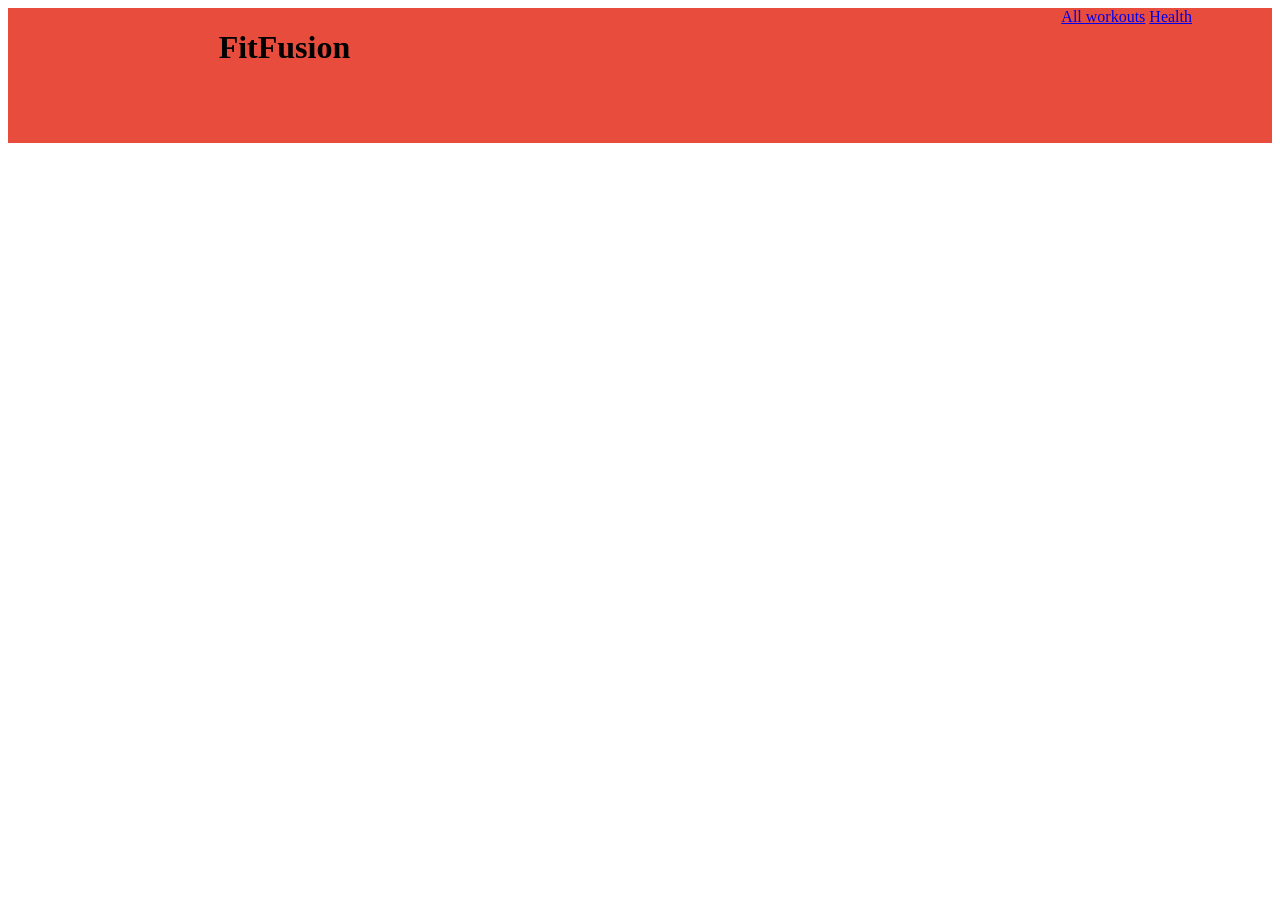
==== index.html @ 24905738 "små grejer CSS ordentligt länkad. spenderat för mycket tid på att felsöka denna bullshit" ====
<!DOCTYPE html>
<html lang="en">
<head>
    <meta charset="UTF-8">
    <meta name="viewport" content="width=device-width, initial-scale=1.0">
    <title>Document</title>
    <link rel="stylesheet" href="css/style.css">
</head>
<body>
    <div id="container1"> 
        <header id="header1">
            <h1 id="subheader">FitFusion</h1>
                <nav id="nav1">
                    <a id="workouts" href="workouts.html">All workouts</a>
                    <a id="Health" href="health.html">Health</a>
                </nav>

        </header>
        <div id="placeholder">
        </div>
    

        <main id="main1">

        </main>
        <footer id="footer1">

        </footer>
    </div>
</body>
</html>
---- css/style.css ----
#container1{
    display:grid;
    height: 100vh;
    grid-template-columns: 1fr 1fr 1fr 1fr 1fr;
    grid-template-rows: 15% 4fr 5fr 10%;
    grid-template-areas:
    'hd hd hd hd hd'
    'tp tp tp tp tp'
    'mn mn mn mn mn'
    'ft ft ft ft ft';
}



#header1{
    display: grid;
    grid-area:hd;
    background-color: #E74C3C; 
    height:100%;
    grid-template-columns: 1fr 4fr 1fr;
    grid-template-areas:
    'lg h2 nv';
}
#nav1{
grid-area:nv;
}
#logo{
    grid-area:lg;
}
#subheader{
    grid-area:h2;
}
#placeholder{
grid-area:tp;
}
#main1{
grid-area:mn;
}
#footer1{
grid-area:ft;

}
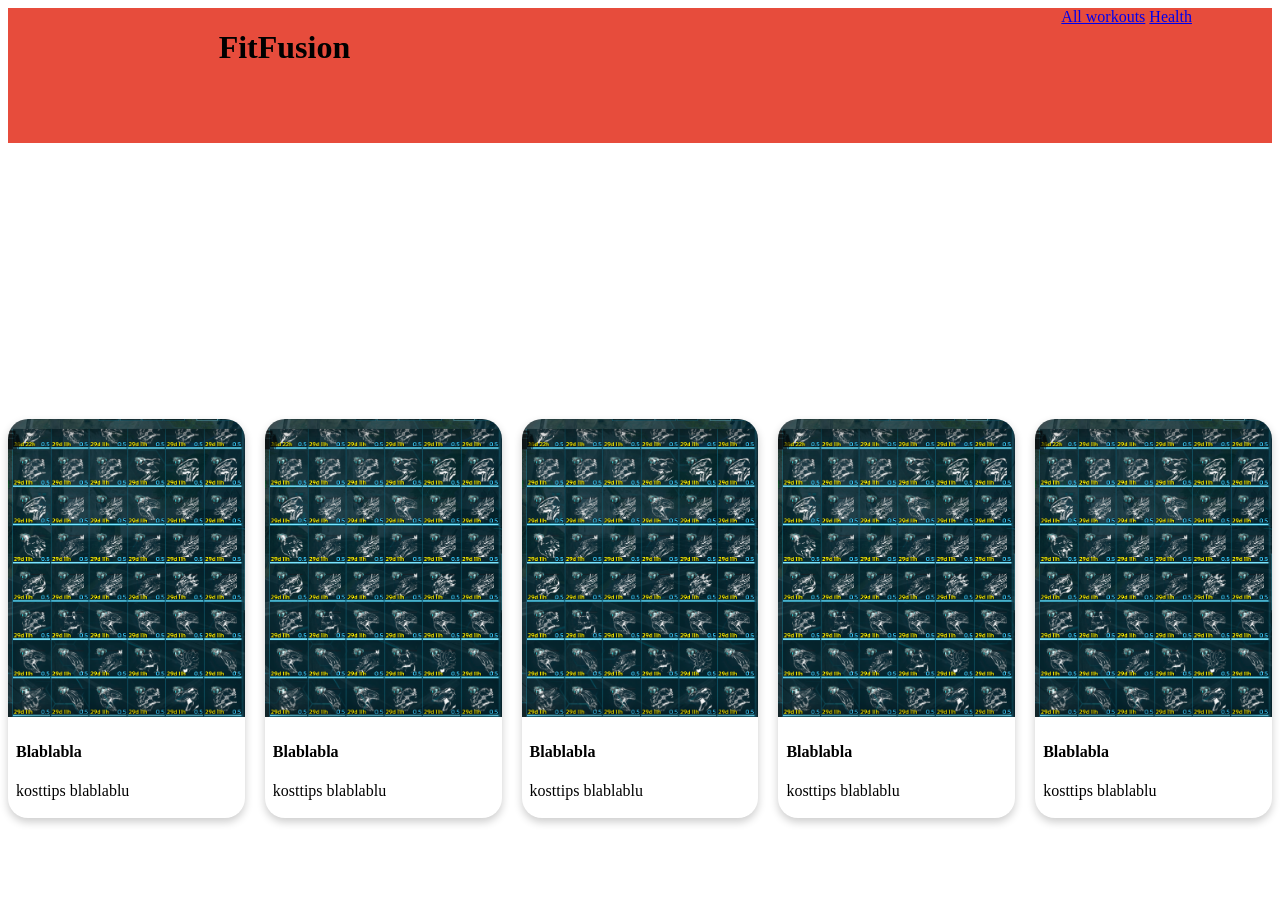
==== commit d256edc4: "cards cards n stuff" ====
--- a/index.html
+++ b/index.html
@@ -21,6 +21,41 @@
     
 
         <main id="main1">
+            <div class="card">
+                <img src="img/cryos.png" style="width:100%">
+                <div class="containerCard">
+                    <h4><b>Blablabla</b></h4>
+                    <p>kosttips blablablu</p>
+                </div>
+            </div>
+            <div class="card">
+                <img src="img/cryos.png" style="width:100%">
+                <div class="containerCard">
+                    <h4><b>Blablabla</b></h4>
+                    <p>kosttips blablablu</p>
+                </div>
+            </div>
+            <div class="card">
+                <img src="img/cryos.png" style="width:100%">
+                <div class="containerCard">
+                    <h4><b>Blablabla</b></h4>
+                    <p>kosttips blablablu</p>
+                </div>
+            </div>
+            <div class="card">
+                <img src="img/cryos.png" style="width:100%">
+                <div class="containerCard">
+                    <h4><b>Blablabla</b></h4>
+                    <p>kosttips blablablu</p>
+                </div>
+            </div>
+            <div class="card">
+                <img src="img/cryos.png" style="width:100%">
+                <div class="containerCard">
+                    <h4><b>Blablabla</b></h4>
+                    <p>kosttips blablablu</p>
+                </div>
+            </div>
 
         </main>
         <footer id="footer1">
--- a/css/style.css
+++ b/css/style.css
@@ -34,9 +34,25 @@
 grid-area:tp;
 }
 #main1{
+display:flex;
+justify-content: space-between;
 grid-area:mn;
+gap:20px;
 }
 #footer1{
 grid-area:ft;
 
+}
+.card {
+  box-shadow: 0 4px 8px 0 rgba(0,0,0,0.2);
+  border-radius: 20px;
+ 
+}
+
+.containerCard{
+padding: 0 0 2px 8px;
+}
+img{
+    border-radius: 20px 20px 0 0;
+    max-height: 300px;
 }
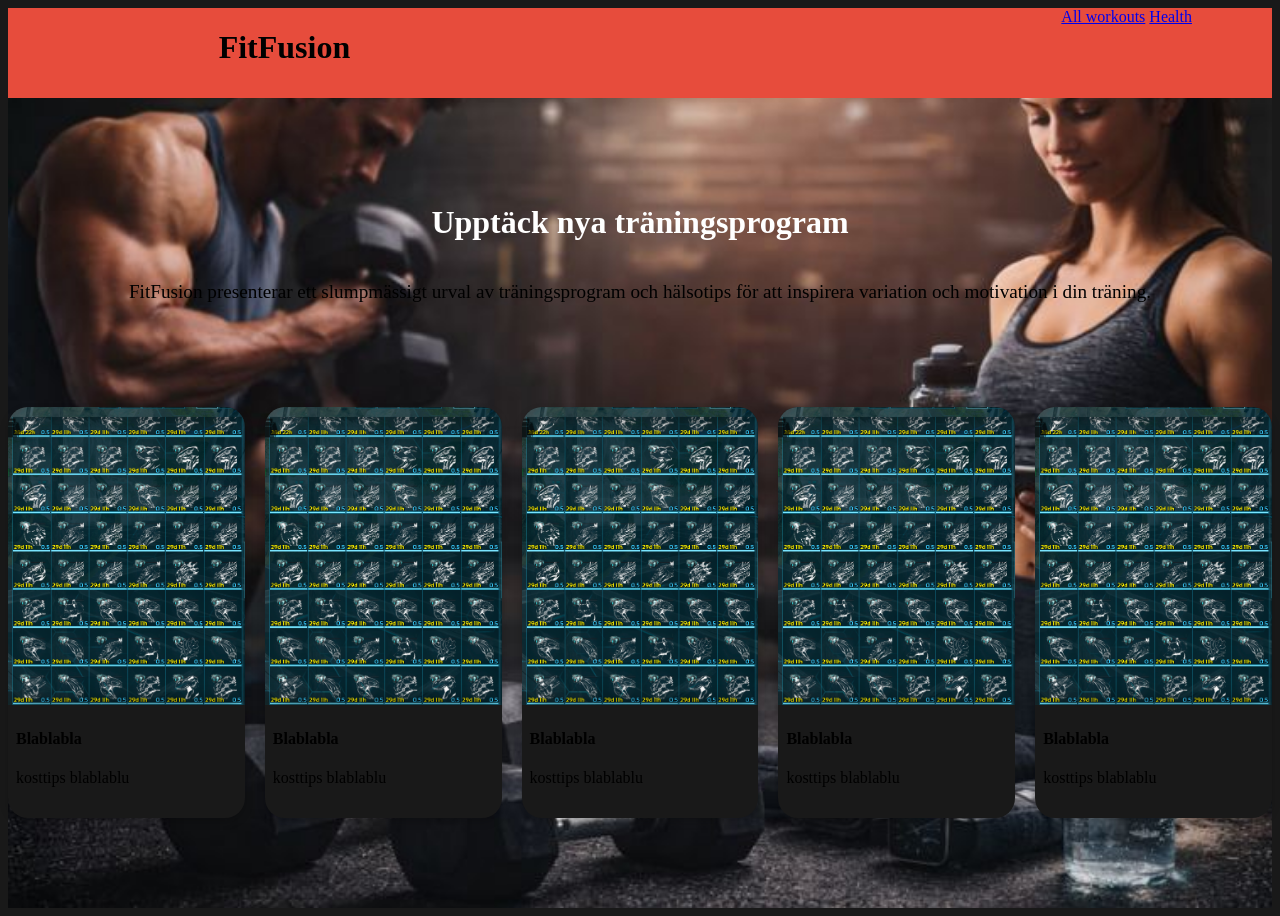
==== commit f02c5f4c: "<div id=placeholder> placeholdersakamajak. Fokuspunkt av sidan." ====
--- a/index.html
+++ b/index.html
@@ -6,7 +6,7 @@
     <title>Document</title>
     <link rel="stylesheet" href="css/style.css">
 </head>
-<body>
+<body style="background-color:#191919">
     <div id="container1"> 
         <header id="header1">
             <h1 id="subheader">FitFusion</h1>
@@ -17,6 +17,8 @@
 
         </header>
         <div id="placeholder">
+            <h1 style="color: #ffffff;">Upptäck nya träningsprogram</h1>
+            <p style="font-size: larger;">FitFusion presenterar ett slumpmässigt urval av träningsprogram och hälsotips för att inspirera variation och motivation i din träning.</p>
         </div>
     
 
--- a/css/style.css
+++ b/css/style.css
@@ -2,12 +2,14 @@
     display:grid;
     height: 100vh;
     grid-template-columns: 1fr 1fr 1fr 1fr 1fr;
-    grid-template-rows: 15% 4fr 5fr 10%;
+    grid-template-rows: 10% 3fr 4fr 10%;
     grid-template-areas:
     'hd hd hd hd hd'
     'tp tp tp tp tp'
     'mn mn mn mn mn'
     'ft ft ft ft ft';
+    background-image: url("../img/bakgrundhomepageWU.jpeg");
+        background-size: cover;
 }
 
 
@@ -22,7 +24,7 @@
     'lg h2 nv';
 }
 #nav1{
-grid-area:nv;
+    grid-area:nv;
 }
 #logo{
     grid-area:lg;
@@ -31,26 +33,31 @@
     grid-area:h2;
 }
 #placeholder{
-grid-area:tp;
+    grid-area:tp;
+    display:flex;
+    align-items: center;
+    justify-content: center;
+    flex-direction: column;
 }
 #main1{
-display:flex;
-justify-content: space-between;
-grid-area:mn;
-gap:20px;
+    grid-area:mn;
+    display:flex;
+    justify-content: space-between;
+    gap:20px;
 }
 #footer1{
-grid-area:ft;
+    grid-area:ft;
 
 }
 .card {
-  box-shadow: 0 4px 8px 0 rgba(0,0,0,0.2);
-  border-radius: 20px;
- 
+    box-shadow: 0 4px 8px 0 rgba(0,0,0,0.2);
+    border-radius: 20px;
+    background-color: #191919;
 }
 
 .containerCard{
-padding: 0 0 2px 8px;
+    padding: 0 0 2px 8px;
+    
 }
 img{
     border-radius: 20px 20px 0 0;
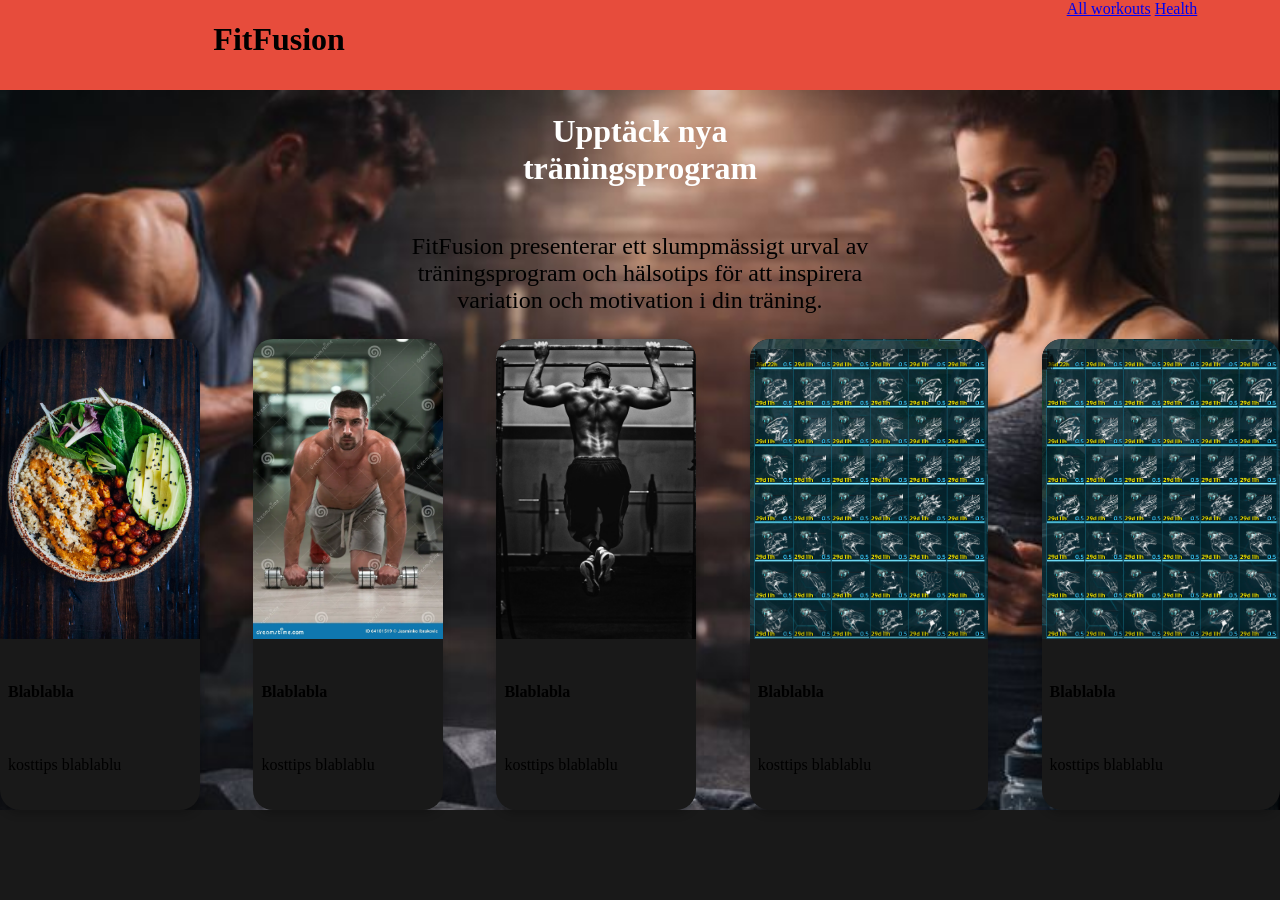
==== commit 25bb5b5e: "bakgrundsfixar och cards asdasdasdasdasdasd" ====
--- a/index.html
+++ b/index.html
@@ -16,49 +16,50 @@
                 </nav>
 
         </header>
-        <div id="placeholder">
-            <h1 style="color: #ffffff;">Upptäck nya träningsprogram</h1>
-            <p style="font-size: larger;">FitFusion presenterar ett slumpmässigt urval av träningsprogram och hälsotips för att inspirera variation och motivation i din träning.</p>
+       
+    
+        <div id="background">
+             <div id="placeholder">
+            <h1 style="color: #ffffff; text-align: center;">Upptäck nya <br>träningsprogram</h1>
+            <p style="font-size: 150%; text-align: center; ">FitFusion presenterar ett slumpmässigt urval av<br> träningsprogram och hälsotips för att inspirera <br> variation och motivation i din träning.</p>
         </div>
-    
-
-        <main id="main1">
-            <div class="card">
-                <img src="img/cryos.png" style="width:100%">
-                <div class="containerCard">
-                    <h4><b>Blablabla</b></h4>
-                    <p>kosttips blablablu</p>
+            <main id="main1">
+                <div class="card">
+                    <img src="img/easy-vegan-dinner-recipes-healthy-3.jpg" style="width:100%">
+                    <div class="containerCard">
+                        <h4><b>Blablabla</b></h4>
+                        <p>kosttips blablablu</p>
+                    </div>
                 </div>
-            </div>
-            <div class="card">
-                <img src="img/cryos.png" style="width:100%">
-                <div class="containerCard">
-                    <h4><b>Blablabla</b></h4>
-                    <p>kosttips blablablu</p>
+                <div class="card">
+                    <img src="img/pushups-dumbbels-young-athlete-doing-dumbbells-as-part-bodybuilding-training-64101519.jpg" style="width:100%">
+                    <div class="containerCard">
+                        <h4><b>Blablabla</b></h4>
+                        <p>kosttips blablablu</p>
+                    </div>
                 </div>
-            </div>
-            <div class="card">
-                <img src="img/cryos.png" style="width:100%">
-                <div class="containerCard">
-                    <h4><b>Blablabla</b></h4>
-                    <p>kosttips blablablu</p>
+                <div class="card">
+                    <img src="img/photo-1526506118085-60ce8714f8c5.jpg" style="width:100%">
+                    <div class="containerCard">
+                        <h4><b>Blablabla</b></h4>
+                        <p>kosttips blablablu</p>
+                    </div>
                 </div>
-            </div>
-            <div class="card">
-                <img src="img/cryos.png" style="width:100%">
-                <div class="containerCard">
-                    <h4><b>Blablabla</b></h4>
-                    <p>kosttips blablablu</p>
+                <div class="card">
+                    <img src="img/cryos.png" style="width:100%">
+                    <div class="containerCard">
+                        <h4><b>Blablabla</b></h4>
+                        <p>kosttips blablablu</p>
+                    </div>
                 </div>
-            </div>
-            <div class="card">
-                <img src="img/cryos.png" style="width:100%">
-                <div class="containerCard">
-                    <h4><b>Blablabla</b></h4>
-                    <p>kosttips blablablu</p>
+                <div class="card">
+                    <img src="img/cryos.png" style="width:100%">
+                    <div class="containerCard">
+                        <h4><b>Blablabla</b></h4>
+                        <p>kosttips blablablu</p>
+                    </div>
                 </div>
-            </div>
-
+        </div>
         </main>
         <footer id="footer1">
 
--- a/css/style.css
+++ b/css/style.css
@@ -5,15 +5,17 @@
     grid-template-rows: 10% 3fr 4fr 10%;
     grid-template-areas:
     'hd hd hd hd hd'
-    'tp tp tp tp tp'
-    'mn mn mn mn mn'
+    'bg bg bg bg bg'
+    'bg bg bg bg bg'
     'ft ft ft ft ft';
-    background-image: url("../img/bakgrundhomepageWU.jpeg");
-        background-size: cover;
+    
+    
 }
 
 
-
+body{
+    margin: 0;
+}
 #header1{
     display: grid;
     grid-area:hd;
@@ -57,9 +59,20 @@
 
 .containerCard{
     padding: 0 0 2px 8px;
-    
+white-space: pre-line;
 }
 img{
     border-radius: 20px 20px 0 0;
     max-height: 300px;
+}
+#background{
+    display:grid;
+    grid-area:bg;
+    background-image: url("../img/bakgrundhomepageWU.jpeg");
+        background-size: cover;
+     grid-template-columns: 1fr 1fr 1fr 1fr 1fr;
+    grid-template-rows: 3fr 3fr;
+    grid-template-areas: 
+    "tp tp tp tp tp"
+    "mn mn mn mn mn";
 }
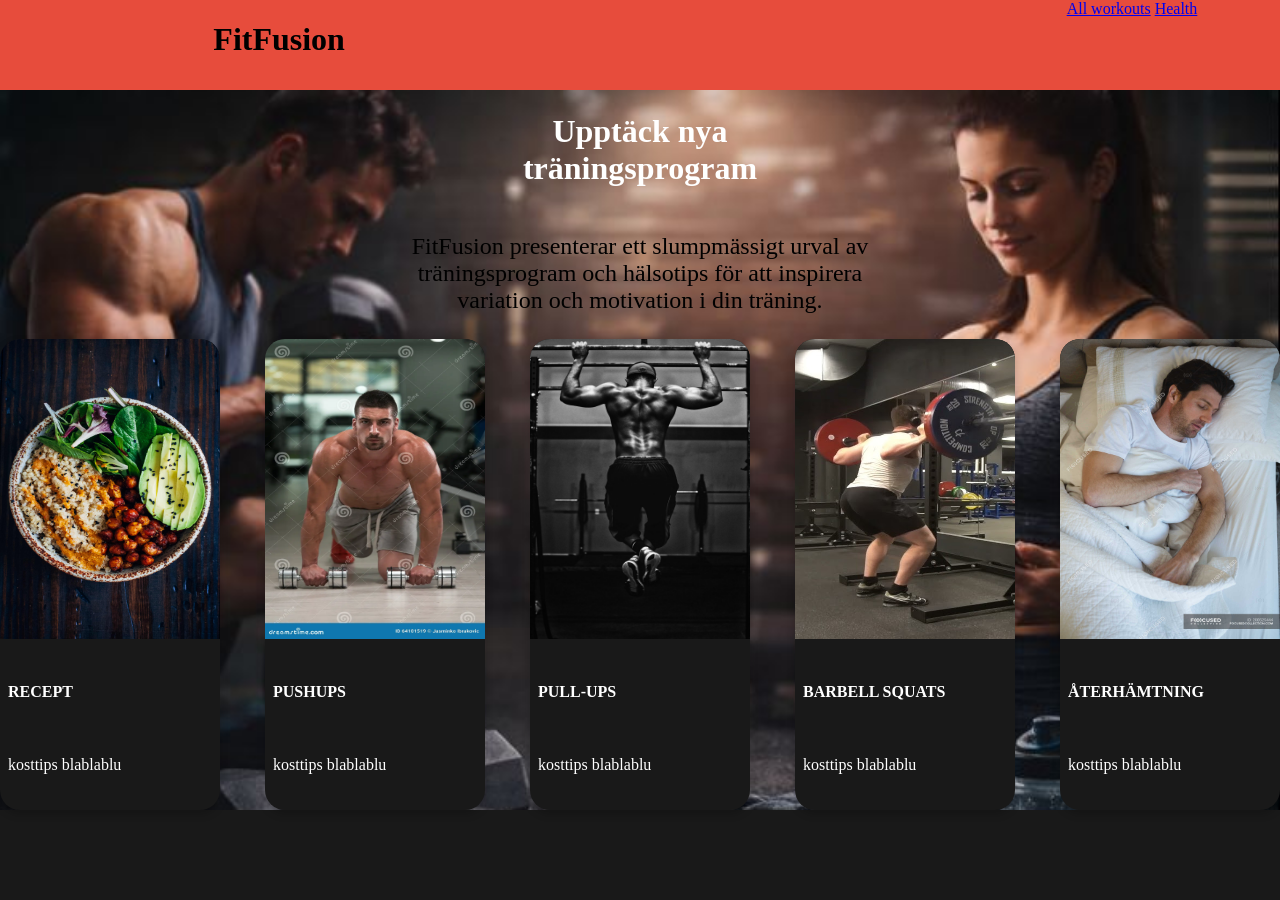
==== commit 203171d1: "textfägr textfärgning och cardbilder" ====
--- a/index.html
+++ b/index.html
@@ -27,36 +27,36 @@
                 <div class="card">
                     <img src="img/easy-vegan-dinner-recipes-healthy-3.jpg" style="width:100%">
                     <div class="containerCard">
-                        <h4><b>Blablabla</b></h4>
-                        <p>kosttips blablablu</p>
+                        <h4 class="cardtext"><b>RECEPT</b></h4>
+                        <p class="cardtext">kosttips blablablu</p>
                     </div>
                 </div>
                 <div class="card">
                     <img src="img/pushups-dumbbels-young-athlete-doing-dumbbells-as-part-bodybuilding-training-64101519.jpg" style="width:100%">
                     <div class="containerCard">
-                        <h4><b>Blablabla</b></h4>
-                        <p>kosttips blablablu</p>
+                        <h4 class="cardtext"><b>PUSHUPS</b></h4>
+                        <p class="cardtext">kosttips blablablu</p>
                     </div>
                 </div>
                 <div class="card">
                     <img src="img/photo-1526506118085-60ce8714f8c5.jpg" style="width:100%">
                     <div class="containerCard">
-                        <h4><b>Blablabla</b></h4>
-                        <p>kosttips blablablu</p>
+                        <h4 class="cardtext"><b>PULL-UPS</b></h4>
+                        <p class="cardtext">kosttips blablablu</p>
                     </div>
                 </div>
                 <div class="card">
-                    <img src="img/cryos.png" style="width:100%">
+                    <img src="img/squat.jpg" style="width:100%">
                     <div class="containerCard">
-                        <h4><b>Blablabla</b></h4>
-                        <p>kosttips blablablu</p>
+                        <h4 class="cardtext"><b>BARBELL SQUATS</b></h4>
+                        <p class="cardtext">kosttips blablablu</p>
                     </div>
                 </div>
                 <div class="card">
-                    <img src="img/cryos.png" style="width:100%">
+                    <img src="img/sleeping.jpg" style="width:100%">
                     <div class="containerCard">
-                        <h4><b>Blablabla</b></h4>
-                        <p>kosttips blablablu</p>
+                        <h4 class="cardtext"><b>ÅTERHÄMTNING</b></h4>
+                        <p class="cardtext">kosttips blablablu</p>
                     </div>
                 </div>
         </div>
--- a/css/style.css
+++ b/css/style.css
@@ -55,6 +55,8 @@
     box-shadow: 0 4px 8px 0 rgba(0,0,0,0.2);
     border-radius: 20px;
     background-color: #191919;
+    width: 220px;
+    
 }
 
 .containerCard{
@@ -64,6 +66,7 @@
 img{
     border-radius: 20px 20px 0 0;
     max-height: 300px;
+    
 }
 #background{
     display:grid;
@@ -75,4 +78,9 @@
     grid-template-areas: 
     "tp tp tp tp tp"
     "mn mn mn mn mn";
+}
+
+.cardtext{
+    color: #ffffff;
+
 }
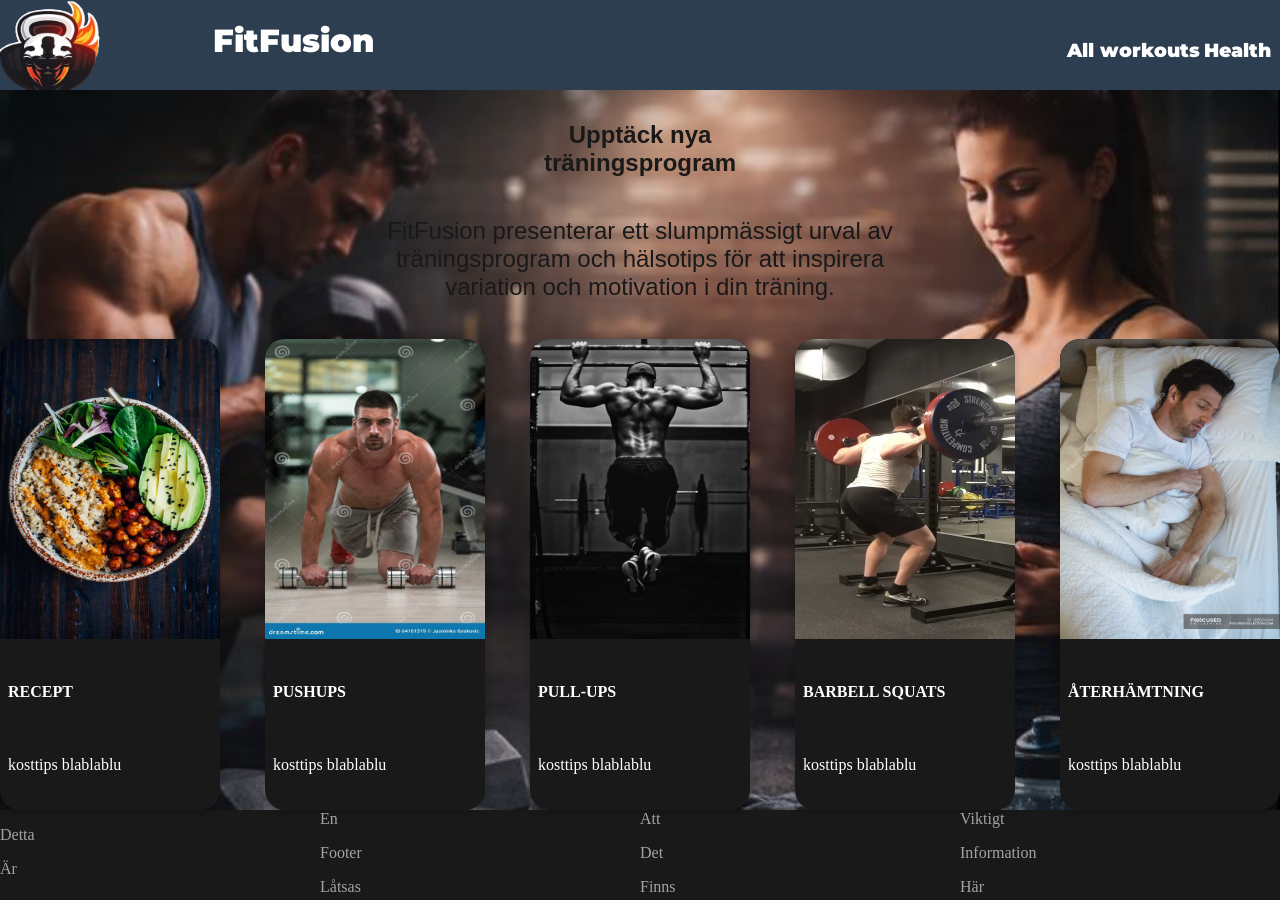
==== commit 74134016: "headerochgrejs headers,health,text,whaterver" ====
--- a/index.html
+++ b/index.html
@@ -5,23 +5,27 @@
     <meta name="viewport" content="width=device-width, initial-scale=1.0">
     <title>Document</title>
     <link rel="stylesheet" href="css/style.css">
+    <link rel="preconnect" href="https://fonts.googleapis.com">
+<link rel="preconnect" href="https://fonts.gstatic.com" crossorigin>
+<link href="https://fonts.googleapis.com/css2?family=Montserrat:ital,wght@0,100..900;1,100..900&display=swap" rel="stylesheet">
 </head>
 <body style="background-color:#191919">
-    <div id="container1"> 
-        <header id="header1">
-            <h1 id="subheader">FitFusion</h1>
+    <div class="container1"> 
+        <header id="header1"> 
+                <img id="logo" src="img/ChatGPT Image 11 jan. 2026 20_43_08.png" alt="logo">
+           <h1 id="subheader"><a class="textHEADER" href="index.html"> FitFusion </a></h1>
                 <nav id="nav1">
-                    <a id="workouts" href="workouts.html">All workouts</a>
-                    <a id="Health" href="health.html">Health</a>
+                    <a class="textHEADER" href="workouts.html">All workouts</a>
+                    <a class="textHEADER" href="health.html">Health</a>
                 </nav>
 
         </header>
        
     
-        <div id="background">
+        <div class="content">
              <div id="placeholder">
-            <h1 style="color: #ffffff; text-align: center;">Upptäck nya <br>träningsprogram</h1>
-            <p style="font-size: 150%; text-align: center; ">FitFusion presenterar ett slumpmässigt urval av<br> träningsprogram och hälsotips för att inspirera <br> variation och motivation i din träning.</p>
+            <h1 class="maintext" >Upptäck nya <br>träningsprogram</h1>
+            <p class="maintext" >FitFusion presenterar ett slumpmässigt urval av<br> träningsprogram och hälsotips för att inspirera <br> variation och motivation i din träning.</p>
         </div>
             <main id="main1">
                 <div class="card">
@@ -62,7 +66,17 @@
         </div>
         </main>
         <footer id="footer1">
-
+            <p>Detta</p>
+            <p>Är</p>
+            <p>En</p>
+            <p>Footer</p>
+            <p>Låtsas</p>
+            <p>Att</p>
+            <p>Det</p>
+            <p>Finns</p>
+            <p>Viktigt</p>
+            <p>Information</p>
+            <p>Här</p>
         </footer>
     </div>
 </body>
--- a/css/style.css
+++ b/css/style.css
@@ -1,25 +1,24 @@
-#container1{
+/*INDEX OCH GLOBAL*/
+.container1{
     display:grid;
     height: 100vh;
     grid-template-columns: 1fr 1fr 1fr 1fr 1fr;
     grid-template-rows: 10% 3fr 4fr 10%;
     grid-template-areas:
     'hd hd hd hd hd'
-    'bg bg bg bg bg'
-    'bg bg bg bg bg'
+    'ct ct ct ct ct'
+    'ct ct ct ct ct'
     'ft ft ft ft ft';
     
-    
+
 }
-
-
 body{
     margin: 0;
 }
 #header1{
     display: grid;
     grid-area:hd;
-    background-color: #E74C3C; 
+    background-color: #2C3E50; 
     height:100%;
     grid-template-columns: 1fr 4fr 1fr;
     grid-template-areas:
@@ -27,6 +26,11 @@
 }
 #nav1{
     grid-area:nv;
+    font-family: ;
+    display:flexbox;
+    justify-content: center;
+    align-content: center;
+    font-size: larger;
 }
 #logo{
     grid-area:lg;
@@ -49,6 +53,9 @@
 }
 #footer1{
     grid-area:ft;
+    column-count:4;
+    column-gap: 0px;
+    color:#a3a3a3;
 
 }
 .card {
@@ -68,11 +75,11 @@
     max-height: 300px;
     
 }
-#background{
+.content{
     display:grid;
-    grid-area:bg;
+    grid-area:ct;
     background-image: url("../img/bakgrundhomepageWU.jpeg");
-        background-size: cover;
+    background-size: cover;
      grid-template-columns: 1fr 1fr 1fr 1fr 1fr;
     grid-template-rows: 3fr 3fr;
     grid-template-areas: 
@@ -83,4 +90,37 @@
 .cardtext{
     color: #ffffff;
 
+}
+.maintext{
+    font-size: 150%; 
+    text-align: center; 
+    color:#191919; 
+    font-family:Impact, Haettenschweiler, 'Arial Narrow Bold', sans-serif;
+}
+
+
+.textHEADER {
+  font-family: "Montserrat", sans-serif;
+  font-optical-sizing: auto;
+  font-weight: 900;
+  color:#ffffff;
+  text-decoration:none;
+}
+  
+a:hover{
+    color:#E74C3C;
+}
+
+
+/*HEALTH*/
+.container2{
+    display:grid;
+    height: 100vh;
+    grid-template-columns: 1fr 1fr 1fr 1fr 1fr;
+    grid-template-rows: 10% 3fr 4fr 10%;
+    grid-template-areas:
+    'hd hd hd hd hd'
+    'ct ct ct ct ct'
+    'ct ct ct ct ct'
+    'ft ft ft ft ft';
 }
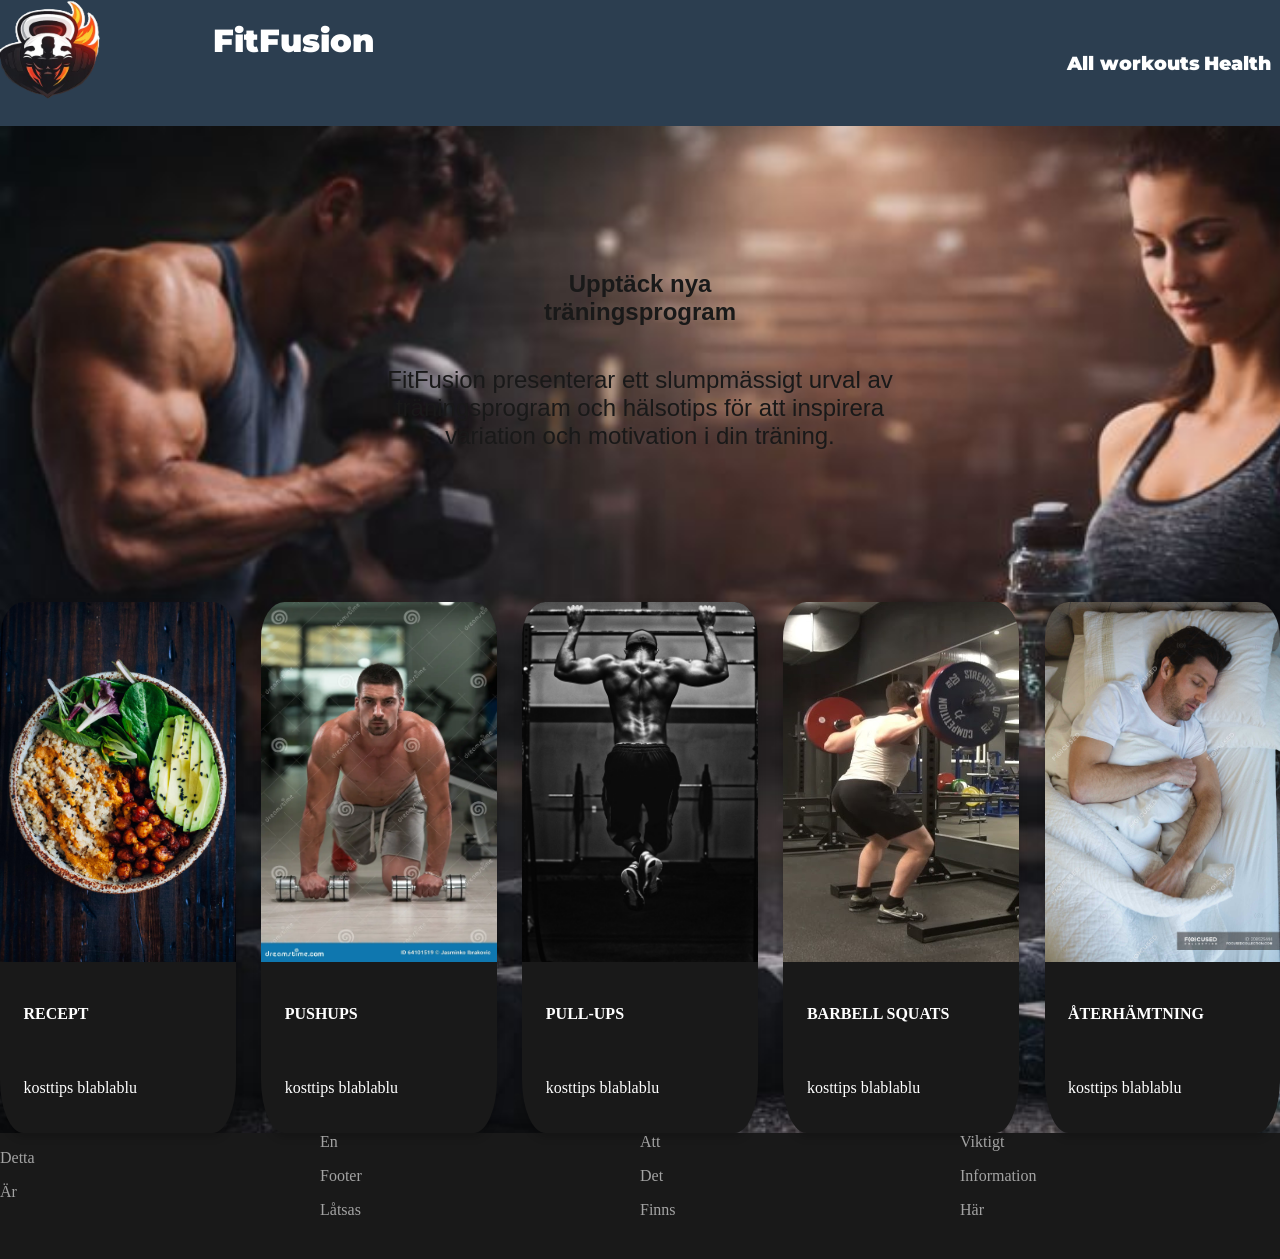
==== commit eac3847a: "laptop justeringsar latoptop sfukcing suger" ====
--- a/index.html
+++ b/index.html
@@ -13,51 +13,51 @@
     <div class="container1"> 
         <header id="header1"> 
                 <img id="logo" src="img/ChatGPT Image 11 jan. 2026 20_43_08.png" alt="logo">
-           <h1 id="subheader"><a class="textHEADER" href="index.html"> FitFusion </a></h1>
+        <h1 id="subheader"><a class="textHEADER" href="index.html"> FitFusion </a></h1>
                 <nav id="nav1">
                     <a class="textHEADER" href="workouts.html">All workouts</a>
                     <a class="textHEADER" href="health.html">Health</a>
                 </nav>
 
         </header>
-       
+
     
         <div class="content">
-             <div id="placeholder">
-            <h1 class="maintext" >Upptäck nya <br>träningsprogram</h1>
-            <p class="maintext" >FitFusion presenterar ett slumpmässigt urval av<br> träningsprogram och hälsotips för att inspirera <br> variation och motivation i din träning.</p>
-        </div>
+            <div id="placeholder">
+                <h1 class="maintext" >Upptäck nya <br>träningsprogram</h1>
+                <p class="maintext" >FitFusion presenterar ett slumpmässigt urval av<br> träningsprogram och hälsotips för att inspirera <br> variation och motivation i din träning.</p>
+            </div>
             <main id="main1">
                 <div class="card">
-                    <img src="img/easy-vegan-dinner-recipes-healthy-3.jpg" style="width:100%">
+                    <img class="cardimg" src="img/easy-vegan-dinner-recipes-healthy-3.jpg" style="width:100%">
                     <div class="containerCard">
                         <h4 class="cardtext"><b>RECEPT</b></h4>
                         <p class="cardtext">kosttips blablablu</p>
                     </div>
                 </div>
                 <div class="card">
-                    <img src="img/pushups-dumbbels-young-athlete-doing-dumbbells-as-part-bodybuilding-training-64101519.jpg" style="width:100%">
+                    <img class="cardimg" src="img/pushups-dumbbels-young-athlete-doing-dumbbells-as-part-bodybuilding-training-64101519.jpg" style="width:100%">
                     <div class="containerCard">
                         <h4 class="cardtext"><b>PUSHUPS</b></h4>
                         <p class="cardtext">kosttips blablablu</p>
                     </div>
                 </div>
                 <div class="card">
-                    <img src="img/photo-1526506118085-60ce8714f8c5.jpg" style="width:100%">
+                    <img class="cardimg" src="img/photo-1526506118085-60ce8714f8c5.jpg" style="width:100%">
                     <div class="containerCard">
                         <h4 class="cardtext"><b>PULL-UPS</b></h4>
                         <p class="cardtext">kosttips blablablu</p>
                     </div>
                 </div>
                 <div class="card">
-                    <img src="img/squat.jpg" style="width:100%">
+                    <img class="cardimg" src="img/squat.jpg" style="width:100%">
                     <div class="containerCard">
                         <h4 class="cardtext"><b>BARBELL SQUATS</b></h4>
                         <p class="cardtext">kosttips blablablu</p>
                     </div>
                 </div>
                 <div class="card">
-                    <img src="img/sleeping.jpg" style="width:100%">
+                    <img class="cardimg" src="img/sleeping.jpg" style="width:100%">
                     <div class="containerCard">
                         <h4 class="cardtext"><b>ÅTERHÄMTNING</b></h4>
                         <p class="cardtext">kosttips blablablu</p>
--- a/css/style.css
+++ b/css/style.css
@@ -1,16 +1,14 @@
 /*INDEX OCH GLOBAL*/
 .container1{
     display:grid;
-    height: 100vh;
+    min-height: 100vh;
     grid-template-columns: 1fr 1fr 1fr 1fr 1fr;
-    grid-template-rows: 10% 3fr 4fr 10%;
+    grid-template-rows: 10% 1fr 1fr 10%;
     grid-template-areas:
     'hd hd hd hd hd'
     'ct ct ct ct ct'
     'ct ct ct ct ct'
     'ft ft ft ft ft';
-    
-
 }
 body{
     margin: 0;
@@ -49,38 +47,40 @@
     grid-area:mn;
     display:flex;
     justify-content: space-between;
-    gap:20px;
+    gap:2%;
 }
 #footer1{
     grid-area:ft;
-    column-count:4;
-    column-gap: 0px;
+    column-count: 4;
+    column-gap:0;
     color:#a3a3a3;
-
+    width: 100%;
 }
 .card {
     box-shadow: 0 4px 8px 0 rgba(0,0,0,0.2);
-    border-radius: 20px;
+    border-radius: 10%;
     background-color: #191919;
-    width: 220px;
+    width: 20%;
     
 }
 
 .containerCard{
-    padding: 0 0 2px 8px;
+    padding: 0 0 2px 10%;
 white-space: pre-line;
 }
-img{
-    border-radius: 20px 20px 0 0;
-    max-height: 300px;
+.cardimg{
+    border-radius: 10% 10% 0 0;
+    height: 40vh;
     
 }
 .content{
     display:grid;
     grid-area:ct;
     background-image: url("../img/bakgrundhomepageWU.jpeg");
+    background-repeat: no-repeat;
     background-size: cover;
-     grid-template-columns: 1fr 1fr 1fr 1fr 1fr;
+    
+    grid-template-columns: 1fr 1fr 1fr 1fr 1fr;
     grid-template-rows: 3fr 3fr;
     grid-template-areas: 
     "tp tp tp tp tp"
@@ -100,27 +100,37 @@
 
 
 .textHEADER {
-  font-family: "Montserrat", sans-serif;
-  font-optical-sizing: auto;
-  font-weight: 900;
-  color:#ffffff;
-  text-decoration:none;
+    font-family: "Montserrat", sans-serif;
+    font-optical-sizing: auto;
+    font-weight: 900;
+    color:#ffffff;
+    text-decoration:none;
 }
-  
+
 a:hover{
     color:#E74C3C;
 }
 
+img{
+    max-width: 100%;
+    height: auto;
+}
 
 /*HEALTH*/
 .container2{
     display:grid;
-    height: 100vh;
+    min-height: 100vh;
     grid-template-columns: 1fr 1fr 1fr 1fr 1fr;
-    grid-template-rows: 10% 3fr 4fr 10%;
+    grid-template-rows: 10% 60vh 60vh 10%;
     grid-template-areas:
     'hd hd hd hd hd'
     'ct ct ct ct ct'
     'ct ct ct ct ct'
     'ft ft ft ft ft';
+}
+#main2{
+    grid-area:mn;
+    display:flex;
+    justify-content: space-between;
+    gap:2%;
 }
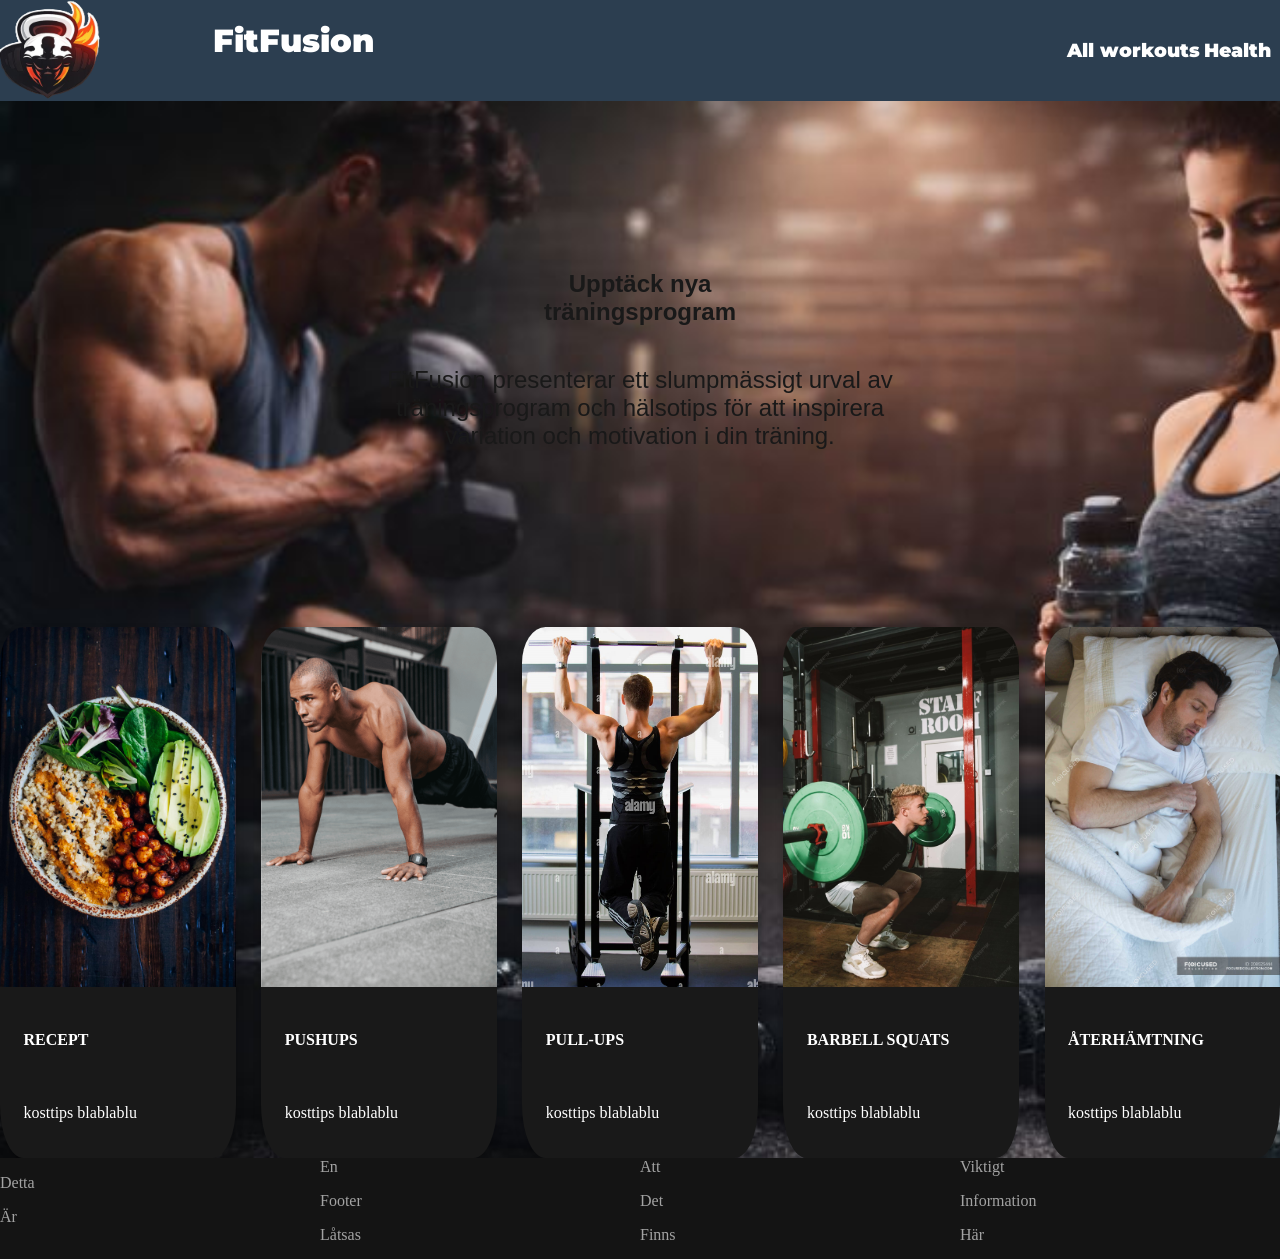
==== commit 0c0a5b75: "INLÄMMNING INLÄMMNING" ====
--- a/index.html
+++ b/index.html
@@ -1,5 +1,5 @@
 <!DOCTYPE html>
-<html lang="en">
+<html lang="sv">
 <head>
     <meta charset="UTF-8">
     <meta name="viewport" content="width=device-width, initial-scale=1.0">
@@ -12,7 +12,7 @@
 <body style="background-color:#191919">
     <div class="container1"> 
         <header id="header1"> 
-                <img id="logo" src="img/ChatGPT Image 11 jan. 2026 20_43_08.png" alt="logo">
+                <img id="logo" src="img/ChatGPT_Image_11_jan.2026_20_43_08.png" alt="logo">
         <h1 id="subheader"><a class="textHEADER" href="index.html"> FitFusion </a></h1>
                 <nav id="nav1">
                     <a class="textHEADER" href="workouts.html">All workouts</a>
@@ -29,42 +29,42 @@
             </div>
             <main id="main1">
                 <div class="card">
-                    <img class="cardimg" src="img/easy-vegan-dinner-recipes-healthy-3.jpg" style="width:100%">
+                    <img class="cardimg" src="img/easy-vegan-dinner-recipes-healthy-3.jpg" alt="healthy food">
                     <div class="containerCard">
                         <h4 class="cardtext"><b>RECEPT</b></h4>
                         <p class="cardtext">kosttips blablablu</p>
                     </div>
                 </div>
                 <div class="card">
-                    <img class="cardimg" src="img/pushups-dumbbels-young-athlete-doing-dumbbells-as-part-bodybuilding-training-64101519.jpg" style="width:100%">
+                    <img class="cardimg" src="img/Athlete-Doing-Push-Ups.png" alt="Athlete-Doing-Push-Up" >
                     <div class="containerCard">
                         <h4 class="cardtext"><b>PUSHUPS</b></h4>
                         <p class="cardtext">kosttips blablablu</p>
                     </div>
                 </div>
                 <div class="card">
-                    <img class="cardimg" src="img/photo-1526506118085-60ce8714f8c5.jpg" style="width:100%">
+                    <img class="cardimg" src="img/male-athlete-doing-pull-ups-in-gym-BYGJKM.jpg" alt="Athlete doing pull ups">
                     <div class="containerCard">
                         <h4 class="cardtext"><b>PULL-UPS</b></h4>
                         <p class="cardtext">kosttips blablablu</p>
                     </div>
                 </div>
                 <div class="card">
-                    <img class="cardimg" src="img/squat.jpg" style="width:100%">
+                    <img class="cardimg" src="img/vertical-full-length-shot-handsome-sportsman-working-out-with-barbell-doing-squats-gym_118628-5544-994138865.jpg" alt="athlete doing squats">
                     <div class="containerCard">
                         <h4 class="cardtext"><b>BARBELL SQUATS</b></h4>
                         <p class="cardtext">kosttips blablablu</p>
                     </div>
                 </div>
                 <div class="card">
-                    <img class="cardimg" src="img/sleeping.jpg" style="width:100%">
+                    <img class="cardimg" src="img/sleeping.jpg" alt="person sleeping" >
                     <div class="containerCard">
                         <h4 class="cardtext"><b>ÅTERHÄMTNING</b></h4>
                         <p class="cardtext">kosttips blablablu</p>
                     </div>
                 </div>
+            </main>
         </div>
-        </main>
         <footer id="footer1">
             <p>Detta</p>
             <p>Är</p>
--- a/css/style.css
+++ b/css/style.css
@@ -3,7 +3,7 @@
     display:grid;
     min-height: 100vh;
     grid-template-columns: 1fr 1fr 1fr 1fr 1fr;
-    grid-template-rows: 10% 1fr 1fr 10%;
+    grid-template-rows: 8% 1fr 1fr 8%;
     grid-template-areas:
     'hd hd hd hd hd'
     'ct ct ct ct ct'
@@ -24,7 +24,6 @@
 }
 #nav1{
     grid-area:nv;
-    font-family: ;
     display:flexbox;
     justify-content: center;
     align-content: center;
@@ -55,6 +54,7 @@
     column-gap:0;
     color:#a3a3a3;
     width: 100%;
+    background: #141414;
 }
 .card {
     box-shadow: 0 4px 8px 0 rgba(0,0,0,0.2);
@@ -71,7 +71,7 @@
 .cardimg{
     border-radius: 10% 10% 0 0;
     height: 40vh;
-    
+    width: 100%;
 }
 .content{
     display:grid;
@@ -121,7 +121,7 @@
     display:grid;
     min-height: 100vh;
     grid-template-columns: 1fr 1fr 1fr 1fr 1fr;
-    grid-template-rows: 10% 60vh 60vh 10%;
+    grid-template-rows: 8% 60vh 60vh 8%;
     grid-template-areas:
     'hd hd hd hd hd'
     'ct ct ct ct ct'
@@ -133,4 +133,85 @@
     display:flex;
     justify-content: space-between;
     gap:2%;
-}+}
+
+#healthContent{
+    grid-area: ct;
+    display: grid;
+    grid-template-columns: 2fr 3fr;
+    gap: 20px;                      
+    background-image: url("../img/bakgrundhomepageWU.jpeg");
+    background-repeat: no-repeat;
+    background-size: cover;
+    
+}
+
+#leftContent {
+    background: rgba(15, 12, 10, 0.70);
+    color: #f2f2f2;
+    padding: 30px;
+    border-radius: 16px;
+    backdrop-filter: blur(3px);
+    line-height: 1.6;
+    max-height: 100vh;
+    margin: 40px 0;
+    height: auto;
+    width: 80%;
+}
+
+#rightContent {
+    display:flex;
+    width: 80%;
+    height:auto;
+    border-radius: 15px;
+    max-height: 100vh;
+    margin: 40px ;
+    justify-content:flex-end;
+}
+#rightImg{
+    border-radius: 2%;
+    box-shadow: 10px 10px darkslategray;
+    opacity: 0.90;
+    float:right;
+}
+
+
+/* WORKOUTS */ 
+.container3{
+    display:grid;
+    min-height: 100vh;
+    grid-template-columns: 1fr 1fr 1fr 1fr 1fr;
+    grid-template-rows: 8% auto auto 8%;
+    grid-template-areas:
+    'hd hd hd hd hd'
+    'wt wt wt wt wt'
+    'wc wc wc wc wc'
+    'ft ft ft ft ft';
+}
+
+#workoutTop{
+    grid-area: wt;
+    background-image: url(../img/bakgrundhomepageWU.jpeg);
+    background-size:cover;
+    display: flex;
+    flex-direction: column;
+    align-items: center;
+    justify-content: center;
+    
+}
+#workoutCards{
+    grid-area:wc;
+    display:flex;
+    flex-wrap:wrap;
+    justify-content: center;
+    gap:30px;
+    padding:30px;
+}
+.workoutCards{
+     box-shadow: 0 4px 8px 0 rgba(0,0,0,0.2);
+    border-radius: 10%;
+    background-color: #191919;
+    width: 20%;
+    padding: 0 0 2px 10%;
+white-space: pre-line;
+}
